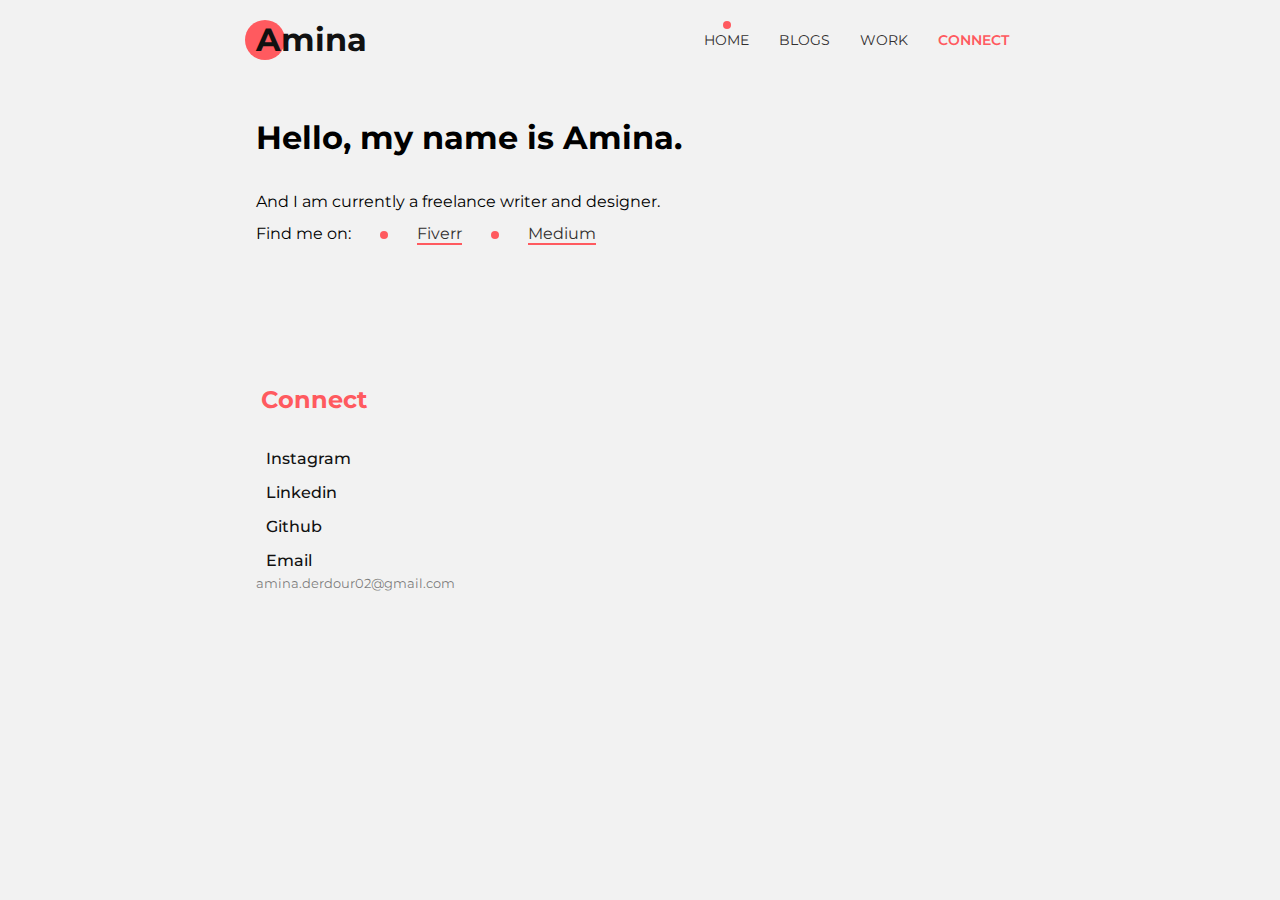
==== index.html @ 30f491cb "adding all pages" ====
<html lang="en">
<head>
    <meta charset="UTF-8">
    <meta name="viewport" content="width=device-width, initial-scale=1.0">
    <link rel="icon" type="image/png" sizes="32x32" href="./page-icon.png">
    <title>Mae's Home</title>
    <link rel="stylesheet" href="./styles.css">
    <link rel="stylesheet" href="https://cdnjs.cloudflare.com/ajax/libs/font-awesome/6.4.0/css/all.min.css" integrity="sha512-iecdLmaskl7CVkqkXNQ/ZH/XLlvWZOJyj7Yy7tcenmpD1ypASozpmT/E0iPtmFIB46ZmdtAc9eNBvH0H/ZpiBw==" crossorigin="anonymous" referrerpolicy="no-referrer" />
</head>
<body>
    <!--The Header Section-->
    <header>
        <div class="header-wrapper">
            <div class="logo">
                <span></span>
                <a href="./index.html">Amina</a>
            </div>
            <ul class="nav">
                <li><a href="./index.html" class="active">Home</a></li>
                <li><a href="./blogs.html">Blogs</a></li>
                <li><a href="./work.html">Work</a></li>
                <li><a class="contact" href="#connect">Connect</a></li>
            </ul>
            <button id="open__nav-btn"><i class="fa-solid fa-bars"></i></button>
            <button id="close__nav-btn"><i class="fa-solid fa-xmark"></i></button>
        </div>
    </header>
      

    <section class="home-content container">
        <div class="content-intro">
            <h1>Hello, my name is Amina.</h1>
            <p>And I am currently a freelance writer and designer.</p>
        </div>
        <p>Find me on: 
            <span class="circle"></span> <a href="https://www.fiverr.com/amina_derdour?up_rollout=true">Fiverr</a> 
            <span class="circle"></span> <a href="https://medium.com/@amina.derdour02">Medium</a> 
            <!--<span class="circle"></span> <a href="#">Upwork</a>-->
        </p>
    </section>


    <footer class="container" id="connect">
        <h2>Connect</h2>
        <ul class="socials">
            <li><a href="#"><i class="fa-brands fa-instagram"></i> Instagram</a></li>
            <li><a href="https://www.linkedin.com/in/amina-derdour-264056264/"><i class="fa-brands fa-linkedin"></i> Linkedin</a></li>
            <li><a href="https://github.com/amina-work"><i class="fa-brands fa-github"></i> Github</a></li>
            <li><a href="mailto:amina.derdour02@gmail.com"><i class="fa-solid fa-envelope"></i> Email</a><p>amina.derdour02@gmail.com</p></li>
        </ul>
    </footer>

    <script src="./app.js"></script>

</body>
</html>
---- styles.css ----
@import url('https://fonts.googleapis.com/css2?family=Montserrat:wght@300;500;600&family=Noto+Serif:wght@300;400;500;600;700&family=Roboto:wght@300;400;500;700&display=swap');
*{
    margin: 0;
    padding: 0;
    box-sizing: border-box;
    text-decoration: none;
    list-style: none;
    font-family: 'Montserrat', sans-serif;
}
:root{
    --clr-bg: #F2F2F2;
    --clr-accent: #FF5A5F;
    --clr-black: #111;
    --clr-txt: #312f2f;
    --clr-grey: #555555;
}

/* ============================ General ============================ */
body{
    background-color: var(--clr-bg);
}
.container{
    padding: 50px 20%;
}
h2{
    color: var(--clr-accent);
    padding: 35px 5px;
}
.content-intro{
    padding-top: 40px;
}
.content-intro h1{
    line-height: 3;
}
p{
    line-height: 2;
}
.seperator {
    display: block;
    height: 1px;
    width: 100px;
    background-color: var(--clr-grey);
    box-shadow: 0px 2px 4px rgba(0, 0, 0, 0.5);
    margin: 50px 0 70px 10px;
}




/* ============================ Header ============================ */
header button {
    display: none;
}
header{
    position: fixed;
    top: 0;
    left: 0;
    width: 100%;
    background-color: var(--clr-bg) !important;
    padding: 20px 20%;
    z-index: 1001;
}  
.header-wrapper{
    display: flex;
    justify-content: space-between;
    align-items: center;
    flex-direction: row;
}
header .logo{
    text-transform: capitalize;
    position: relative;
    display: inline-block;
}
header .logo span {
    position: absolute;
    top: 50%;
    left: 8%;
    transform: translate(-50%, -50%);
    width: 40px; /*circle size*/
    height: 40px;
    border-radius: 50%;
    background-color: var(--clr-accent);
    z-index: -1;
}
header .logo a {
    position: relative;
    margin: 0;
    z-index: 1;
    font-weight: 700;
    font-size: 2rem;
    color: var(--clr-black);
}
header .nav{
    display: flex;
    flex-direction: row;
}
header .nav li{
    padding: 0 15px;
    text-transform: uppercase;
    font-size: .9rem;
}
header .nav li a{
    color: var(--clr-txt);
    position: relative;
}
header .nav li a::after {
    content: "";
    position: absolute;
    top: -10px;
    left: 50%;
    transform: translateX(-50%);
    width: 8px;
    height: 8px;
    background-color: transparent;
    border-radius: 50%;
    transition: all 0.2s ease;
}
header .nav li .contact{
    color: var(--clr-accent);
    font-weight: 600;
}
header .nav li a:hover::after, 
header .nav li a.active::after {
    height: 8px;
    width: 8px;
    background-color: var(--clr-accent);
}

/* ============================ Footer ============================ */
footer .socials{
    display: flex;
    flex-direction: column;
    gap: 15px;
}
footer .socials a{
    color: var(--clr-black);
    display: flex;
    flex-direction: row;
    gap: 10px;
    font-weight: 500;
}
footer .socials a:hover{
    color: var(--clr-grey);
}
footer .socials p{
    color: rgba(0, 0, 0, 0.5);
    font-size: small;
}

/* ============================ Home Page ============================ */
.home-content p a{
    position: relative;
    color: var(--clr-txt);
}
.home-content p a::after {
    content: '';
    position: absolute;
    bottom: -2px;
    left: 0;
    width: 100%;
    height: 2px;
    background-color: var(--clr-accent);
}
.home-content p a:hover{
    color: var(--clr-accent);
}
.home-content p a:hover::after{
    background-color: var(--clr-txt);
}
.home-content p .circle {
    display: inline-block;
    width: 8px;
    height: 8px;
    border-radius: 50%;
    background-color: var(--clr-accent);
    margin: 0 25px;
}



/* ============================ Blogs Page ============================ */
.blogs{
    display: flex;
    flex-direction: column;
}
.blog-item {
    padding: 5px 20px 25px;
    cursor: pointer;
    box-shadow: 1px 1px 1px rgba(0, 0, 0, 0.7);
    transition: transform 0.2s ease;
}
.blog-item:hover {
    transform: scale(1.05);
}
.blog-item .blog-date{
    font-family: 'Roboto', sans-serif;
    color: var(--clr-grey);
    font-style: italic;
    font-weight: 600;
}
.blog-item .blog-title{
    font-size: 1.5rem;
    font-weight: 700;
}
.blog-item .blog-desc{
    font-size: 0.8rem;
    color: var(--clr-txt);
}

/* ============================ Blog Page ============================ */
.goback{
    color: var(--clr-black);
    padding: 15px 35px 15px 15px;
    border: 1px solid var(--clr-txt);
    position: absolute;
    top: 30px;
    left: 25px;
    box-shadow: 1px 1px 1px rgba(0, 0, 0, 0.5);
}
.goback:hover{
    background-color: #e3dbdb;
}
.blog-time{
    cursor: pointer;
    color: var(--clr-black);
    position: absolute;
    top: 40px;
    right: 25px;
    text-transform: capitalize;
    padding: 5px;
    border: 1px solid var(--clr-txt);
    box-shadow: 1px 1px 1px rgba(0, 0, 0, 0.5);
}
.blog-item:hover{
    background-color: #e3dbdb;
}
.the-blog{
    padding-top: 150px;
    display: flex;
    flex-direction: column;
    justify-content: center;
    align-items: center;
}
.the-blog .blog-date{
    color: var(--clr-txt);
    font-style: italic;
    font-weight: bolder;
    font-size: 0.8rem;
    padding-bottom: 30px;
}
.the-blog .blog-time{
    font-size: x-small;
}
.the-blog .blog-title p{
    font-size: 2rem;
    font-family: 'Noto Serif', serif;
    text-transform: capitalize;
    font-weight: bolder;
    padding-bottom: 30px;
}
.the-blog .blog-synopsis{
    width: 400px;
    text-align: center;
}
.the-blog .blog-text{
    text-align: center;
    line-height: 1.6;
}
.the-blog .blog-text h2{
    font-size: 1rem;
    text-transform: capitalize;
}

.blog-toc{
    position: fixed;
    right: 0;
    top: 45%;
    display: flex;
    flex-direction: row;
    align-items: center;
}
.blog-toc .toc-content{
    display: none;
    position: absolute;
    top: 100%;
    right: 0%;
    box-shadow: 1px 1px 2px rgba(0, 0, 0, 0.5);
}
.blog-toc .toc-content h3, 
.blog-toc .toc-content a{
    padding: 10px 7px;
    font-size: 0.9rem;
    display: block;
}
.blog-toc .toc-content a{
    color: var(--clr-black);
}
.blog-toc .toc-content a:hover{
    color: var(--clr-accent);
    box-shadow: 1px 1px 2px rgba(0, 0, 0, 0.7);
}
.blog-toc .toggle-arrow{
    cursor: pointer;
    padding: 10px;
    border: 1px solid var(--clr-grey);
    border-right: none;
    border-top-left-radius: 100%;
    border-bottom-left-radius: 100%;
    box-shadow: -1px 1px 2px rgba(0, 0, 0, 0.5);
}
.blog-toc .toggle-arrow:hover{
    box-shadow: 1px 1px 2px rgba(0, 0, 0, 0.7);
}
.blog-toc.open .toggle-arrow i {
    transform: rotate(-180deg);
}
.blog-toc.open .toc-content {
    display: block;
}

/* ============================ Works Page ============================ */
.works{
    display: grid;
    grid-template-columns: repeat(2, 1fr);
    gap: 30px;
}
.works .work-item{
    position: relative;
    display: inline-block;
    cursor: pointer;
}
.works .work-item img{
    width: 350px;
    border-radius: 10px;
    transition: 1s linear;
}
.work-links{
    display: flex;
    justify-content: space-between;
    align-items: center;
    position: absolute;
    top: 0;
    left: 0;
    width: 100%;
    border-bottom-left-radius: 10px;
    border-bottom-right-radius: 10px;
    background-color: rgba(255, 90, 95, 0.8);
    padding: 20px 120px;
    box-sizing: border-box;
    opacity: 0;
    transition: opacity 0.3s ease;
}
.work-links i{
    color: #111;
    background-color: rgba(255, 255, 255, 0.5);
    font-size: 20px;
    padding: 15px;
    border-radius: 100%;
}
.work-links i:hover{
    color: var(--clr-accent);
    background-color: #F2F2F2;
}
.overlay {
    display: flex;
    justify-content: center;
    align-items: center;
    position: absolute;
    bottom: 0;
    left: 0;
    width: 100%;
    border-bottom-left-radius: 10px;
    border-bottom-right-radius: 10px;
    background-color: rgba(255, 90, 95, 0.8);
    padding: 20px;
    box-sizing: border-box;
    opacity: 0;
    transition: opacity 0.3s ease;
}
.work-item:hover .overlay, .work-item:hover .work-links{
    opacity: 1;
}
.overlay small {
    color: var(--clr-bg);
    font-weight: 700;
    text-align: center;
    text-transform: capitalize;
}
.work-content .popup-img{
    position: fixed;
    top: 0;
    left: 0;
    background: rgba(0, 0, 0, 0.5);
    height: 100%;
    width: 100%;
    z-index: 1003;
    display: none;
}
.work-content .popup-img span{
    position: absolute;
    top: 0;
    right: 10px;
    font-size: 40px;
    font-weight: bolder;
    color: #F2F2F2;
    cursor: pointer;
    z-index: 100;
}
.work-content .popup-img img{
    position: absolute;
    top: 50%;
    left: 50%;
    transform: translate(-50%, -50%);
    border: 5px solid #F2F2F2;
    border-radius: 5px;
    width: 750px;
    object-fit: cover;
}


/* ============================ Media queries ============================ */
@media (max-width: 1024px){
    .container{
        padding: 50px 16%;
    }
    header{
        padding: 20px 16%;
    }
    .works{
        gap: 40px;
    }
}
@media (max-width: 900px){
    .container{
        padding: 50px 10%;
    }
    header{
        padding: 20px 10%;
    }
}
@media (max-width: 830px){
    .works{
        gap: 15px;
    }
}
@media (max-width: 800px){
    .works{
        grid-template-columns: 1fr;
        gap: 40px;
        justify-items: center;
    }
    .works .work-item img{
        width: 100%;
        height: 100%;
    }
    .work-content .popup-img img{
        width: 95%;
    }
}
@media (max-width: 650px){
    header button {
        display: inline-block;
        font-size: 1.5rem;
        background: transparent;
        color: var(--clt-txt);
        cursor: pointer;
        border: none;
    }
    header button#close__nav-btn {
        display: none;
        color: var(--clr-accent);
    }
    header.show .nav{
        display: flex;
    }
    header .nav {
        background-color: red;
        position: absolute;
        flex-direction: column;
        top: 100%;
        right: 15%;
        width: 12rem;
        align-items: flex-start;
        justify-content: center;
        gap: 0;
        display: none;
    }
    header .nav li {
        width: 100%;
        height: 4.5rem;
        display: flex;
        align-items: center;
        background: var(--clr-bg);
        box-shadow: 1px 1px 1px rgba(0, 0, 0, 0.5);
    }
    header .nav li a {
        border-radius: 0;
        width: 100%;
        height: 100%;
        background: var(--clr-bg);
        padding: 0 2rem;
        display: flex;
        align-items: center;
        border-bottom: 1px solid var(--clr-grey);
        border-bottom-width: 120%;
    }
    header .nav li a:hover::after, 
    header .nav li a.active::after {
        background-color: transparent;
    }

}
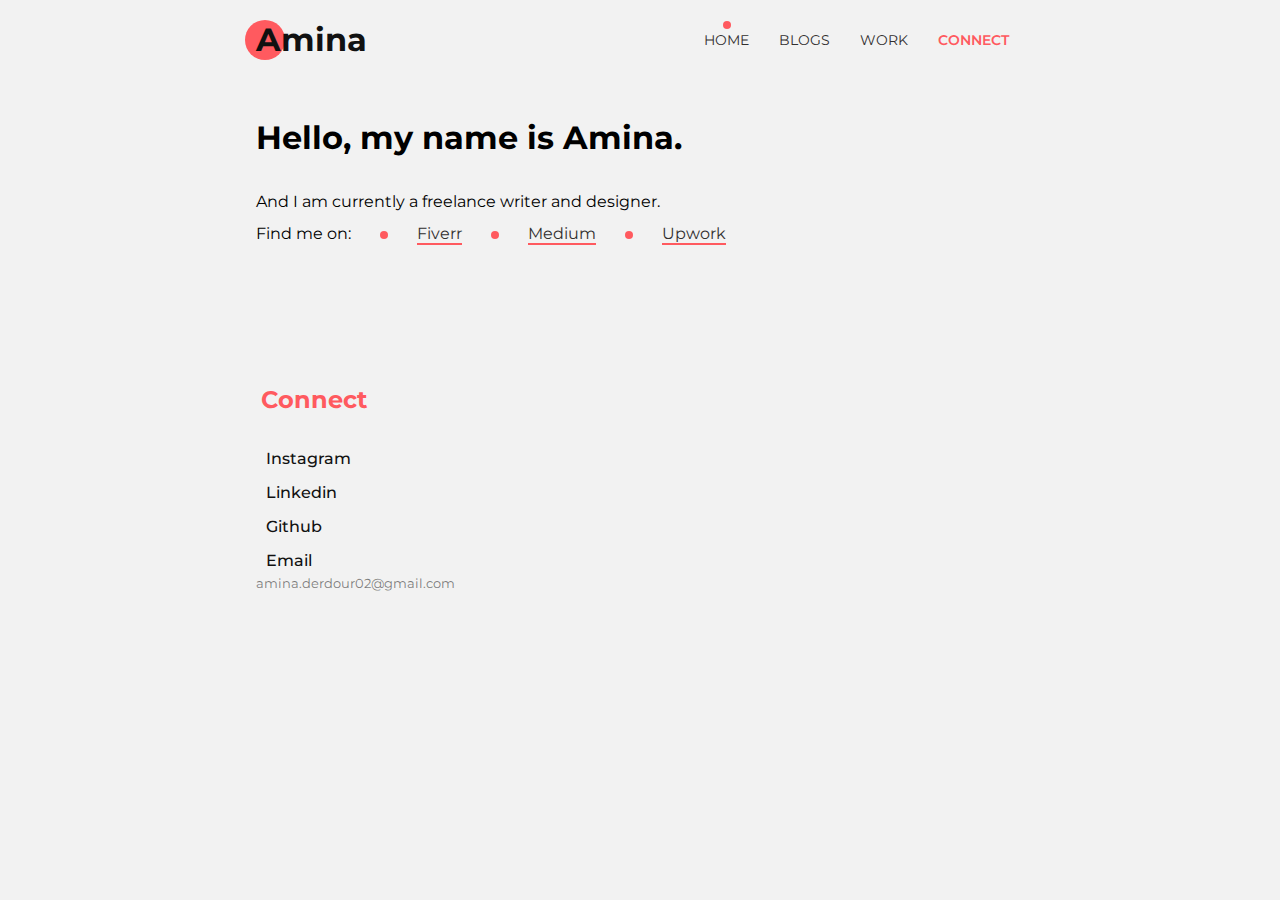
==== commit 75334bd7: "added upwork link" ====
--- a/index.html
+++ b/index.html
@@ -3,7 +3,7 @@
     <meta charset="UTF-8">
     <meta name="viewport" content="width=device-width, initial-scale=1.0">
     <link rel="icon" type="image/png" sizes="32x32" href="./page-icon.png">
-    <title>Mae's Home</title>
+    <title>Freelance Writing and Design Services | Amina's Services</title>
     <link rel="stylesheet" href="./styles.css">
     <link rel="stylesheet" href="https://cdnjs.cloudflare.com/ajax/libs/font-awesome/6.4.0/css/all.min.css" integrity="sha512-iecdLmaskl7CVkqkXNQ/ZH/XLlvWZOJyj7Yy7tcenmpD1ypASozpmT/E0iPtmFIB46ZmdtAc9eNBvH0H/ZpiBw==" crossorigin="anonymous" referrerpolicy="no-referrer" />
 </head>
@@ -33,9 +33,9 @@
             <p>And I am currently a freelance writer and designer.</p>
         </div>
         <p>Find me on: 
-            <span class="circle"></span> <a href="https://www.fiverr.com/amina_derdour?up_rollout=true">Fiverr</a> 
-            <span class="circle"></span> <a href="https://medium.com/@amina.derdour02">Medium</a> 
-            <!--<span class="circle"></span> <a href="#">Upwork</a>-->
+            <span class="circle"></span> <a target="_blank" href="https://www.fiverr.com/amina_derdour?up_rollout=true">Fiverr</a> 
+            <span class="circle"></span> <a target="_blank" href="https://medium.com/@amina.derdour02">Medium</a> 
+            <span class="circle"></span> <a target="_blank" href="#https://www.upwork.com/freelancers/~01e3cb5d35c64e47d5">Upwork</a>
         </p>
     </section>
 
@@ -43,10 +43,10 @@
     <footer class="container" id="connect">
         <h2>Connect</h2>
         <ul class="socials">
-            <li><a href="#"><i class="fa-brands fa-instagram"></i> Instagram</a></li>
-            <li><a href="https://www.linkedin.com/in/amina-derdour-264056264/"><i class="fa-brands fa-linkedin"></i> Linkedin</a></li>
-            <li><a href="https://github.com/amina-work"><i class="fa-brands fa-github"></i> Github</a></li>
-            <li><a href="mailto:amina.derdour02@gmail.com"><i class="fa-solid fa-envelope"></i> Email</a><p>amina.derdour02@gmail.com</p></li>
+            <li><a target="_blank" href="https://www.instagram.com/elf.layla/"><i class="fa-brands fa-instagram"></i> Instagram</a></li>
+            <li><a target="_blank" href="https://www.linkedin.com/in/amina-derdour-264056264/"><i class="fa-brands fa-linkedin"></i> Linkedin</a></li>
+            <li><a target="_blank" href="https://github.com/amina-work"><i class="fa-brands fa-github"></i> Github</a></li>
+            <li><a target="_blank" href="mailto:amina.derdour02@gmail.com"><i class="fa-solid fa-envelope"></i> Email</a><p>amina.derdour02@gmail.com</p></li>
         </ul>
     </footer>
 
--- a/styles.css
+++ b/styles.css
@@ -15,6 +15,7 @@
     --clr-grey: #555555;
 }
 
+
 /* ============================ General ============================ */
 body{
     background-color: var(--clr-bg);
@@ -50,7 +51,7 @@
 /* ============================ Header ============================ */
 header button {
     display: none;
-}
+}  
 header{
     position: fixed;
     top: 0;
@@ -197,10 +198,14 @@
     color: var(--clr-grey);
     font-style: italic;
     font-weight: 600;
+    display: flex;
+    flex-direction: row;
+    justify-content: space-between;
 }
 .blog-item .blog-title{
     font-size: 1.5rem;
     font-weight: 700;
+    text-transform: capitalize;
 }
 .blog-item .blog-desc{
     font-size: 0.8rem;
@@ -252,15 +257,17 @@
     font-size: x-small;
 }
 .the-blog .blog-title p{
-    font-size: 2rem;
+    font-size: 1.7rem;
+    text-align: center;
     font-family: 'Noto Serif', serif;
     text-transform: capitalize;
-    font-weight: bolder;
+    font-weight: bold;
     padding-bottom: 30px;
 }
 .the-blog .blog-synopsis{
     width: 400px;
     text-align: center;
+    line-height: 1.6;
 }
 .the-blog .blog-text{
     text-align: center;
@@ -317,74 +324,87 @@
 .blog-toc.open .toc-content {
     display: block;
 }
+.blog-text .book-img{
+    display: flex;
+    justify-content: center;
+    align-items: center;
+    padding-bottom: 30px;
+}
+.blog-text .book-img img{
+    border: 1px solid var(--clr-black);
+}
+.blog-text .book-title{
+    display: flex;
+    flex-direction: row;
+    padding-bottom: 50px;
+    gap: 10px;
+    justify-content: center;
+}
+.blog-text .book-title a{
+    color: var(--clr-black);
+    font-weight: 600;
+}
 
 /* ============================ Works Page ============================ */
 .works{
-    display: grid;
-    grid-template-columns: repeat(2, 1fr);
-    gap: 30px;
+    display: flex;
+    flex-direction: column;
+    gap: 50px;
 }
 .works .work-item{
-    position: relative;
-    display: inline-block;
+    display: flex;
+    flex-direction: row;
+    gap: 25px;
+    background-color: rgba(255, 90, 95, 0.5);
+    border-radius: 10px;
+}
+.work-item img{
+    width: 50%;
+    border-radius: 10px;
+    box-shadow: 1px 1px 2px rgba(0, 0, 0, 0.5);
     cursor: pointer;
 }
-.works .work-item img{
-    width: 350px;
-    border-radius: 10px;
-    transition: 1s linear;
-}
-.work-links{
-    display: flex;
-    justify-content: space-between;
-    align-items: center;
-    position: absolute;
-    top: 0;
-    left: 0;
-    width: 100%;
-    border-bottom-left-radius: 10px;
-    border-bottom-right-radius: 10px;
-    background-color: rgba(255, 90, 95, 0.8);
-    padding: 20px 120px;
-    box-sizing: border-box;
-    opacity: 0;
-    transition: opacity 0.3s ease;
+.work-item .overlay{
+    justify-self: center;
+    align-self: center;
+}
+.work-item .overlay h3{
+    text-transform: capitalize;
+    padding-bottom: 30px;
+    font-size: 1.4rem;
+}
+.work-item .overlay p{
+    line-height: 1.4;
+    font-size: .9rem;
+    padding-right: 10px;
+    color: var(--clr-txt);
+    font-weight: bold;
+}
+.work-item .overlay .work-links{
+    display: none;
+    justify-self: right;
+    padding-left: 75px;
 }
 .work-links i{
     color: #111;
     background-color: rgba(255, 255, 255, 0.5);
     font-size: 20px;
     padding: 15px;
+    margin: 15px;
     border-radius: 100%;
 }
 .work-links i:hover{
     color: var(--clr-accent);
     background-color: #F2F2F2;
 }
-.overlay {
-    display: flex;
-    justify-content: center;
-    align-items: center;
-    position: absolute;
-    bottom: 0;
-    left: 0;
-    width: 100%;
-    border-bottom-left-radius: 10px;
-    border-bottom-right-radius: 10px;
-    background-color: rgba(255, 90, 95, 0.8);
-    padding: 20px;
-    box-sizing: border-box;
-    opacity: 0;
-    transition: opacity 0.3s ease;
-}
-.work-item:hover .overlay, .work-item:hover .work-links{
-    opacity: 1;
-}
-.overlay small {
-    color: var(--clr-bg);
-    font-weight: 700;
-    text-align: center;
-    text-transform: capitalize;
+.work-item:hover{
+    background-color: rgba(255, 90, 95, 0.7);
+}
+.work-item:hover .work-links{
+    display: block;
+}
+.work-item:hover .work-desc{
+    display: none;
 }
 .work-content .popup-img{
     position: fixed;
@@ -439,8 +459,16 @@
     }
 }
 @media (max-width: 830px){
-    .works{
-        gap: 15px;
+    .works .work-item{
+        flex-direction: column;
+        padding-bottom: 40px;
+    }
+    .works .work-item .work-desc{
+        text-align: center;
+        padding: 0 25px;
+    }
+    .works .work-item .work-links{
+        padding: 0;
     }
 }
 @media (max-width: 800px){
